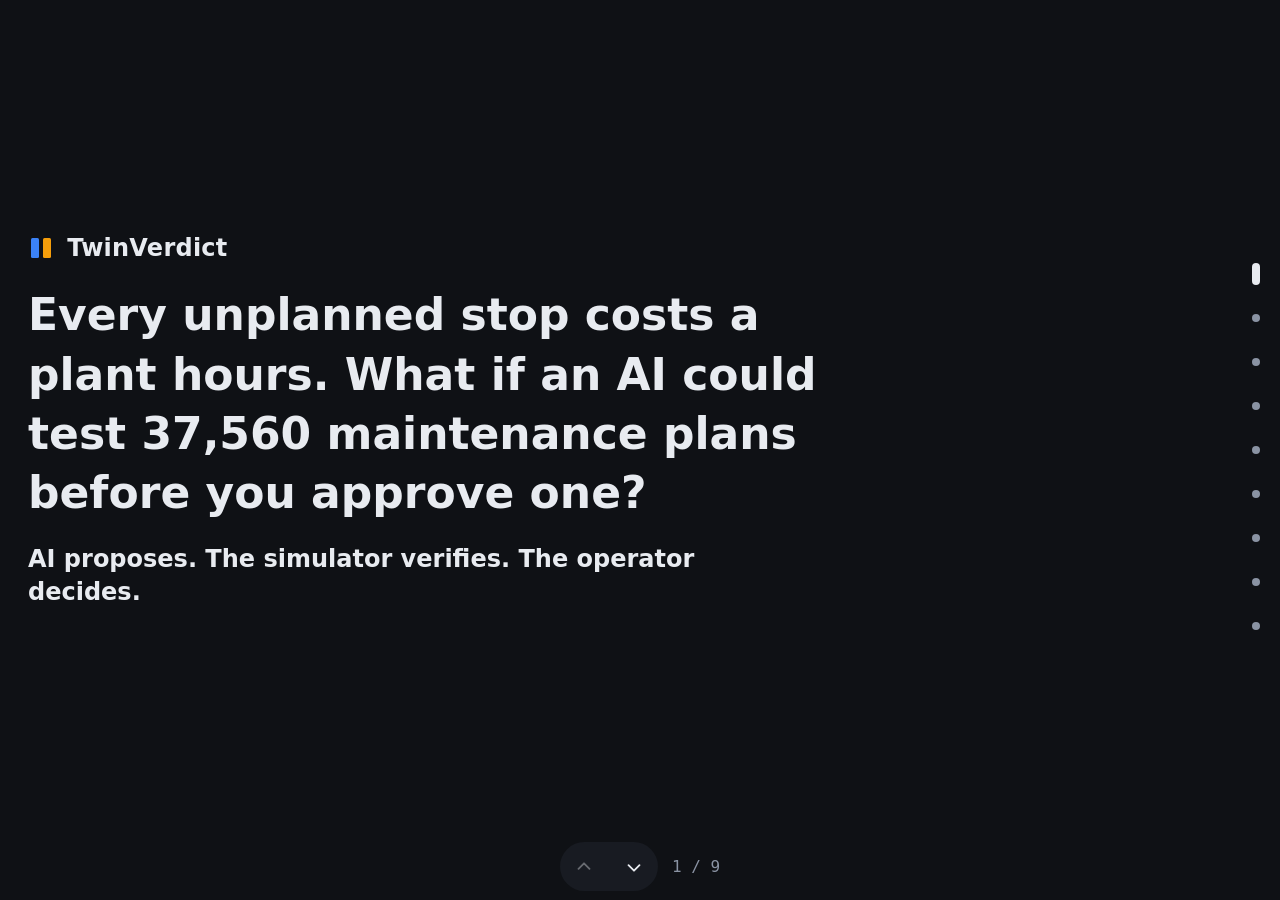
==== netlify-visual/detalle/index.html @ 2604d334 "fix(INFO-3): publica la página estándar de TwinVerdict y mueve el deck a Detalle técnico Co-Authored" ====
<!DOCTYPE html>
<html lang="en">
  <head>
    <meta charset="utf-8" />
    <meta name="viewport" content="width=device-width, initial-scale=1" />
    <title>TwinVerdict</title>
    <link rel="icon" type="image/svg+xml" href="/favicon.svg" />
    <link rel="stylesheet" href="gantt.css" />
    <link rel="stylesheet" href="deck.css" />
    <style>
      * { box-sizing: border-box; }
      body {
        margin: 0;
        background: var(--bg);
        color: var(--text);
        font-family: system-ui, sans-serif;
        font-size: 1rem;
        line-height: 1.5;
      }
      h1 { font-size: 2.75rem; line-height: 1.35; max-width: 18em; }
      h2 { font-size: 2rem; line-height: 1.35; max-width: 22em; }
      h3 { font-size: 1.5rem; line-height: 1.4; font-weight: 650; margin: 0.9rem 0 0.35rem; }
      .brand { font-size: 1.5rem; line-height: 1.4; }
      .tagline { font-size: 1.5rem; line-height: 1.4; }
      .kicker, .step-no, .mark, th, caption, .counter { font-size: 1rem; line-height: 1.4; }
      .lede, .jump-label, .metric span, .honesty, .why, footer, .soon { font-size: 1.125rem; line-height: 1.5; }
      .stat strong { font-size: 4rem; line-height: 1.3; }
      .jump { font-size: 4rem; line-height: 1.3; }
      .jump .to { font-size: 1.5rem; line-height: 1.4; }
      .metric strong { font-size: 2rem; line-height: 1.3; }
      .cta { font-size: 1.5rem; line-height: 1.4; }
      a { color: var(--text); }
      button, select {
        font: inherit;
        font-size: 1rem;
        line-height: 1.4;
        color: var(--text);
        background: var(--panel);
        border: 1px solid var(--muted);
        border-radius: 4px;
        padding: 0.4rem 0.75rem;
      }
      button { cursor: pointer; }
      button:disabled { opacity: 0.55; cursor: not-allowed; }
      .soon { color: var(--muted); }
      .controls { display: flex; flex-wrap: wrap; gap: 0.6rem; align-items: center; margin: 0.8rem 0; }
      .chart h3, .counters {
        position: sticky;
        left: 0;
        width: 100cqi;
        max-width: 1000px;
        background: var(--bg);
      }
      .counters {
        display: flex;
        flex-wrap: wrap;
        gap: 1.5rem;
        margin: 0.35rem 0 0.2rem;
      }
      .counters strong { display: block; font-size: 1.5rem; line-height: 1.3; font-variant-numeric: tabular-nums; }
      .counters span { color: var(--muted); font-size: 1rem; line-height: 1.4; }
      .red strong { color: var(--down); }
      .summary { font-variant-numeric: tabular-nums; }
      @media (max-width: 640px) {
        h1 { font-size: 2.15rem; }
        h2 { font-size: 1.7rem; }
        h3 { font-size: 1.3rem; }
        .stat strong, .jump { font-size: 2.75rem; }
        .metric strong { font-size: 1.7rem; }
      }
      @media (prefers-reduced-motion: reduce) {
        * { scroll-behavior: auto !important; }
      }
    </style>
    <link rel="stylesheet" href="print.css" media="print" />
  </head>
  <body>
    <a class="skip" href="#hook">Skip to slides</a>
    <div class="deck" id="deck">
      <section class="slide" id="hook" tabindex="-1" aria-labelledby="hook-title">
        <div class="slide-inner">
          <p class="brand">
            <svg width="28" height="28" viewBox="0 0 28 28" aria-hidden="true">
              <rect x="3" y="4" width="8" height="20" rx="1.5" fill="var(--processing)" />
              <rect x="15" y="4" width="8" height="20" rx="1.5" fill="var(--pm)" />
            </svg>
            TwinVerdict
          </p>
          <h1 id="hook-title">
            Every unplanned stop costs a plant hours. What if an AI could test
            <span id="hook-sims">—</span> maintenance plans before you approve one?
          </h1>
          <p class="tagline">AI proposes. The simulator verifies. The operator decides.</p>
        </div>
      </section>

      <section class="slide" id="problem" tabindex="-1" aria-labelledby="problem-title">
        <div class="slide-inner">
          <p class="kicker">The problem</p>
          <h2 id="problem-title">Fixed rules are expensive to change</h2>
          <p>
            Plant managers choose fixed rules for maintenance and dispatch. Changing them on the
            real line is expensive, and a wrong change stops the plant.
          </p>
          <p class="stat">
            <strong id="fixed-ontime">—</strong>
            <span>of orders arrive on time with the fixed rule.</span>
          </p>
        </div>
      </section>

      <section class="slide" id="solution" tabindex="-1" aria-labelledby="solution-title">
        <div class="slide-inner">
          <p class="kicker">The solution</p>
          <h2 id="solution-title">Propose, verify, then a person decides</h2>
          <ol class="steps">
            <li>
              <span class="step-no">01</span>
              <strong><span id="model-name">The model</span> proposes</strong>
              <p>It writes maintenance and dispatch policies as validated JSON.</p>
            </li>
            <li>
              <span class="step-no">02</span>
              <strong>The twin scores them</strong>
              <p>A SimPy digital twin runs each policy across thousands of scenarios.</p>
            </li>
            <li>
              <span class="step-no">03</span>
              <strong>The operator decides</strong>
              <p>One card comes back, with Approve and Reject.</p>
            </li>
          </ol>
          <img
            class="card-shot"
            src="img/operator-card.png"
            width="1100"
            height="470"
            alt="Operator card from the replay: on time in holdout, 50.6% with the fixed rule and 98.9% with the best policy, a winning dispatch policy, and Approve or Reject"
          />
        </div>
      </section>

      <section class="slide" id="results" tabindex="-1" aria-labelledby="results-title">
        <div class="slide-inner">
          <p class="kicker">Results</p>
          <h2 id="results-title">On time, on seeds the search did not train on</h2>
          <p class="jump" id="ontime-jump">
            <span id="ontime-from">—</span>
            <span class="to">to</span>
            <span id="ontime-to">—</span>
          </p>
          <p class="jump-label" id="holdout-label">On-time orders. Holdout size loads with the recorded run.</p>
          <p id="results-status" class="soon" role="status">Loading recorded results…</p>
          <div class="table-scroll" tabindex="0" role="region" aria-label="Four methods, holdout objective and confidence interval">
            <table id="methods">
              <caption>Holdout objective and 95% confidence interval for each method.</caption>
              <thead>
                <tr>
                  <th scope="col">Method</th>
                  <th scope="col" class="num">Objective</th>
                  <th scope="col" class="num">95% CI</th>
                  <th scope="col" class="num">Simulations</th>
                </tr>
              </thead>
              <tbody id="methods-body"></tbody>
            </table>
          </div>
          <p id="honesty" class="honesty"></p>
        </div>
      </section>

      <section class="slide gantt" id="evidence" tabindex="-1" aria-labelledby="evidence-title">
        <div class="slide-inner">
          <p class="kicker">See it run</p>
          <h2 id="evidence-title">Same seed, two policies</h2>
          <p class="lede">
            Seed 1000111. One playhead moves both lanes. The minutes below come from this recording.
          </p>
          <div class="controls">
            <label>Seed <select id="seed"></select></label>
            <button id="play" type="button">Play</button>
            <button id="jump" type="button">Jump to divergence</button>
            <span id="playhead-label" class="soon"></span>
          </div>
          <p id="seed-summary" class="summary"></p>
          <p id="chart-error" class="soon" role="alert"></p>
          <div class="chart-scroll">
            <div class="chart">
              <svg id="axis" width="1000" height="40" viewBox="0 0 1000 40" role="img" aria-label="Shared plant-hour axis"></svg>
              <h3>Baseline: fixed rule (threshold 0.75, 1 PM/shift, EDD)</h3>
              <svg id="lane-baseline" width="1000" height="160" viewBox="0 0 1000 160" role="img" aria-label="Baseline lane"></svg>
              <div id="count-baseline" class="counters"></div>
              <h3>Proposed policy</h3>
              <svg id="lane-proposed" width="1000" height="160" viewBox="0 0 1000 160" role="img" aria-label="Proposed lane"></svg>
              <div id="count-proposed" class="counters"></div>
            </div>
          </div>
          <div class="legend">
            <span><i class="swatch" style="background: var(--processing)"></i>Processing</span>
            <span><i class="swatch" style="background: var(--setup)"></i>Setup</span>
            <span><i class="swatch" style="background: var(--pm)"></i>Planned maintenance</span>
            <span><i class="swatch" style="background: var(--down)"></i>Unplanned stop</span>
            <span><i class="swatch" style="background: var(--idle)"></i>Idle</span>
          </div>
        </div>
      </section>

      <section class="slide" id="amd" tabindex="-1" aria-labelledby="amd-title">
        <div class="slide-inner">
          <p class="kicker">Powered by AMD</p>
          <h2 id="amd-title">Real inference on AMD Instinct MI300X via ROCm + vLLM</h2>
          <p class="lede" id="amd-recorded"></p>
          <p id="amd-status" class="soon" role="status">Loading recorded GPU telemetry…</p>
          <div class="metrics" id="amd-metrics"></div>
          <p class="why">
            The MI300X has 192 GB of HBM3, enough to keep the model resident while many requests
            run in parallel. ROCm is open source. AMD Developer Cloud ran this job without hardware
            of our own.
          </p>
        </div>
      </section>

      <section class="slide" id="users" tabindex="-1" aria-labelledby="users-title">
        <div class="slide-inner">
          <p class="kicker">Who uses it</p>
          <h2 id="users-title">The person who owns the downtime</h2>
          <p>
            Built for the plant manager and the maintenance engineer in discrete manufacturing.
          </p>
          <p>The value is measurable: orders that arrive on time, and minutes of unplanned stop.</p>
          <p>
            Every number on the operator card is checked against the simulator before it is shown
            (<code>guard/numbers.py</code>).
          </p>
        </div>
      </section>

      <section class="slide" id="try" tabindex="-1" aria-labelledby="try-title">
        <div class="slide-inner">
          <p class="kicker">Try it yourself</p>
          <h2 id="try-title">The recording is already running</h2>
          <p class="lede">Same operator card, the live telemetry, and a policy you can score yourself.</p>
          <p>
            <a class="cta" id="live-cta" data-href="app" href="https://twinverdict.focampo.com">See it live</a>
          </p>
          <div class="links">
            <a data-href="live" href="https://twinverdict.focampo.com/live">Live telemetry</a>
            <a data-href="try" href="https://twinverdict.focampo.com/#try-policy">Try a policy</a>
            <a href="https://github.com/focampok/twinverdict">github.com/focampok/twinverdict</a>
          </div>
        </div>
      </section>

      <section class="slide" id="roadmap" tabindex="-1" aria-labelledby="roadmap-title">
        <div class="slide-inner">
          <p class="kicker">Roadmap</p>
          <h2 id="roadmap-title">From this plant to a real one</h2>
          <ol class="roadmap">
            <li><span>01</span><p>Customer data from the CMMS and the MES.</p></li>
            <li><span>02</span><p>Scenarios built for a specific plant.</p></li>
            <li><span>03</span><p>The language model live, on demand, on MI300X.</p></li>
          </ol>
          <footer>
            <p><a href="/">← Case</a></p>
          </footer>
        </div>
      </section>
    </div>

    <nav class="dots" aria-label="Slides">
      <button type="button" data-slide="hook" aria-label="Hook"><i></i></button>
      <button type="button" data-slide="problem" aria-label="Problem"><i></i></button>
      <button type="button" data-slide="solution" aria-label="Solution"><i></i></button>
      <button type="button" data-slide="results" aria-label="Results"><i></i></button>
      <button type="button" data-slide="evidence" aria-label="See it run"><i></i></button>
      <button type="button" data-slide="amd" aria-label="Powered by AMD"><i></i></button>
      <button type="button" data-slide="users" aria-label="Who uses it"><i></i></button>
      <button type="button" data-slide="try" aria-label="Try it yourself"><i></i></button>
      <button type="button" data-slide="roadmap" aria-label="Roadmap"><i></i></button>
    </nav>
    <div class="chrome">
      <div class="arrows">
        <button type="button" id="prev" aria-label="Previous slide">
          <svg width="22" height="22" viewBox="0 0 24 24" aria-hidden="true">
            <path d="M6 14l6-6 6 6" fill="none" stroke="currentColor" stroke-width="2" stroke-linecap="round" stroke-linejoin="round" />
          </svg>
        </button>
        <button type="button" id="next" aria-label="Next slide">
          <svg width="22" height="22" viewBox="0 0 24 24" aria-hidden="true">
            <path d="M6 10l6 6 6-6" fill="none" stroke="currentColor" stroke-width="2" stroke-linecap="round" stroke-linejoin="round" />
          </svg>
        </button>
      </div>
      <p class="counter" aria-hidden="true"><span id="slide-index">1</span> / 9</p>
    </div>

    <script src="gantt-core.js"></script>
    <script src="gantt.js"></script>
    <script src="deck.js"></script>
  </body>
</html>
---- netlify-visual/detalle/gantt.css ----
:root {
  --bg: #0f1115;
  --panel: #181b22;
  --text: #e8ebf0;
  --muted: #8a93a3;
  --processing: #3b82f6;
  --setup: #a78bfa;
  --pm: #f59e0b;
  --down: #ef4444;
  --idle: #2a2f3a;
  --playhead: #ffffff;
}
.gantt svg text { fill: var(--muted); font-family: system-ui, sans-serif; font-size: 12px; }
.gantt .swatch { display: inline-block; width: 0.8rem; height: 0.8rem; margin-right: 0.3rem; vertical-align: -1px; }
.gantt .legend { display: flex; flex-wrap: wrap; gap: 0.8rem; margin-top: 0.8rem; color: var(--muted); font-size: 0.9rem; }
.gantt .chart-scroll { overflow-x: auto; container-type: inline-size; }
.gantt .chart { width: 1000px; }
---- netlify-visual/detalle/deck.css ----
/* Pitch deck. Chart colors stay in gantt.css. Type scale lives with the page. */
html {
  color-scheme: dark;
}

html,
body {
  height: 100%;
}

body {
  display: flex;
  flex-direction: column;
  overflow: hidden;
}

.skip {
  position: fixed;
  top: 0.75rem;
  left: 0.75rem;
  z-index: 40;
  padding: 0.6rem 0.9rem;
  background: var(--pm);
  color: #0f1115;
  font-weight: 700;
  text-decoration: none;
  border-radius: 4px;
  transform: translateY(-150%);
}

.skip:focus {
  transform: none;
}

.deck {
  flex: 1 1 auto;
  min-height: 0;
  overflow-y: auto;
  overflow-x: hidden;
  scroll-snap-type: y mandatory;
  scroll-behavior: smooth;
  overscroll-behavior-y: contain;
  scrollbar-width: none;
}

.deck::-webkit-scrollbar,
.slide::-webkit-scrollbar {
  display: none;
}

.slide {
  height: 100%;
  min-height: 100%;
  overflow-x: hidden;
  overflow-y: auto;
  scrollbar-width: none;
  scroll-snap-align: start;
  scroll-snap-stop: always;
  display: grid;
  align-content: safe center;
  padding: 2.25rem 4.75rem 1.5rem 1.75rem;
}

.slide:focus {
  outline: none;
}

.slide:focus-visible {
  outline: 2px solid var(--processing);
  outline-offset: -6px;
}

.slide-inner {
  width: min(68rem, 100%);
  min-width: 0;
}

.brand {
  display: flex;
  align-items: center;
  gap: 0.7rem;
  margin: 0 0 1.25rem;
  font-weight: 700;
  letter-spacing: 0.01em;
}

.brand svg {
  display: block;
  flex: 0 0 auto;
}

h1,
h2 {
  font-weight: 650;
  margin: 0;
}

h2 {
  margin-bottom: 0.85rem;
}

p {
  margin: 0.45rem 0;
  max-width: 42rem;
}

.kicker {
  margin: 0 0 0.45rem;
  color: var(--pm);
  font-weight: 700;
  letter-spacing: 0.06em;
  text-transform: uppercase;
}

.tagline {
  margin-top: 1.25rem;
  font-weight: 650;
  max-width: 28em;
}

.lede,
.jump-label,
.honesty,
.why,
footer {
  color: var(--muted);
}

.stat {
  margin-top: 1.5rem;
  max-width: none;
}

.stat strong,
.jump,
.metric strong,
td.num,
th.num {
  font-variant-numeric: tabular-nums;
}

td.num,
th.num,
.step-no,
.roadmap span,
.counter {
  font-family: ui-monospace, "SFMono-Regular", Menlo, Consolas, monospace;
}

.stat strong {
  display: block;
  font-weight: 650;
  line-height: 1.05;
  color: var(--text);
}

.steps {
  display: grid;
  grid-template-columns: repeat(3, minmax(0, 1fr));
  gap: 0.75rem;
  list-style: none;
  margin: 1rem 0 1.1rem;
  padding: 0;
}

.steps li,
.metric,
.roadmap li {
  margin: 0;
  background: var(--panel);
  border-radius: 6px;
}

.steps li {
  padding: 0.9rem 0.95rem 1rem;
}

.step-no {
  display: block;
  margin-bottom: 0.35rem;
  color: var(--pm);
  font-weight: 700;
}

.steps strong {
  display: block;
  margin-bottom: 0.3rem;
}

.steps p,
.roadmap p {
  margin: 0;
  max-width: none;
}

.card-shot {
  display: block;
  width: min(100%, 920px);
  height: auto;
  max-height: 38vh;
  object-fit: contain;
  object-position: left center;
  background: #fff;
  border-radius: 6px;
}

.jump {
  display: flex;
  flex-wrap: wrap;
  align-items: baseline;
  gap: 0.35rem 0.8rem;
  margin: 0.2rem 0;
  font-weight: 650;
  line-height: 1.05;
  max-width: none;
}

.jump .to {
  color: var(--muted);
  font-family: system-ui, sans-serif;
  font-weight: 650;
  letter-spacing: 0.04em;
  text-transform: uppercase;
}

.table-scroll {
  margin-top: 1rem;
  max-width: 100%;
  overflow-x: auto;
}

table {
  border-collapse: collapse;
  width: 100%;
}

caption {
  caption-side: bottom;
  padding-top: 0.55rem;
  color: var(--muted);
  text-align: left;
}

th,
td {
  padding: 0.55rem 0.7rem;
  border-bottom: 1px solid var(--idle);
  text-align: left;
  vertical-align: baseline;
}

thead th {
  color: var(--muted);
  font-weight: 650;
  letter-spacing: 0.03em;
  text-transform: uppercase;
}

td.num,
th.num {
  text-align: right;
}

tr.ours {
  box-shadow: inset 3px 0 0 var(--pm);
}

tr.ours td,
tr.ours th {
  font-weight: 650;
}

.mark {
  display: inline-block;
  margin-left: 0.4rem;
  color: var(--pm);
  font-family: system-ui, sans-serif;
  font-weight: 700;
  letter-spacing: 0.02em;
  text-transform: uppercase;
}

.honesty {
  margin-top: 0.9rem;
}

#amd {
  background:
    linear-gradient(180deg, rgba(245, 158, 11, 0.16), transparent 32%),
    var(--bg);
}

.metrics {
  display: grid;
  grid-template-columns: repeat(3, minmax(0, 1fr));
  gap: 0.75rem;
  margin: 1rem 0;
}

.metric {
  padding: 0.85rem 0.95rem;
}

.metric strong {
  display: block;
  font-weight: 650;
  line-height: 1.2;
}

.metric span {
  display: block;
  margin-top: 0.2rem;
  color: var(--muted);
}

.why {
  margin-top: 0.4rem;
}

.roadmap {
  margin: 0.4rem 0 0;
  padding: 0;
  list-style: none;
  display: grid;
  gap: 0.75rem;
}

.roadmap li {
  display: grid;
  grid-template-columns: auto 1fr;
  gap: 0.85rem;
  align-items: start;
  padding: 0.9rem 1rem;
}

.roadmap span {
  color: var(--pm);
  font-weight: 700;
}

.links {
  display: flex;
  flex-wrap: wrap;
  gap: 0.75rem 1.25rem;
  margin-top: 1.1rem;
  align-items: center;
}

.links a {
  color: var(--text);
  font-weight: 650;
  text-underline-offset: 0.18em;
}

.cta {
  display: inline-flex;
  align-items: center;
  justify-content: center;
  min-height: 52px;
  margin-top: 0.4rem;
  padding: 0.75rem 1.5rem;
  background: var(--pm);
  color: #0f1115;
  font-weight: 700;
  text-decoration: none;
  border-radius: 6px;
  cursor: pointer;
}

.cta:hover {
  filter: brightness(1.08);
}

.cta:focus-visible,
.dots button:focus-visible,
.arrows button:focus-visible,
.links a:focus-visible,
button:focus-visible,
select:focus-visible {
  outline: 2px solid var(--text);
  outline-offset: 3px;
}

.dots {
  position: fixed;
  z-index: 30;
  top: 50%;
  right: 0.15rem;
  transform: translateY(-50%);
  display: flex;
  flex-direction: column;
}

.dots button,
.arrows button {
  display: grid;
  place-items: center;
  width: 44px;
  height: 44px;
  padding: 0;
  border: 0;
  background: transparent;
  color: var(--text);
  cursor: pointer;
}

.dots button i {
  width: 8px;
  height: 8px;
  border-radius: 999px;
  background: var(--muted);
  display: block;
}

.dots button[aria-current="true"] i {
  height: 22px;
  border-radius: 4px;
  background: var(--text);
}

.chrome {
  display: flex;
  flex: 0 0 auto;
  align-items: center;
  justify-content: center;
  gap: 0.85rem;
  padding: 0.35rem 3.25rem 0.55rem;
}

.arrows {
  display: flex;
  gap: 0.35rem;
  padding: 0.15rem;
  background: var(--panel);
  border-radius: 999px;
}

.arrows button {
  border-radius: 999px;
}

.arrows button:hover,
.dots button:hover {
  background: var(--idle);
}

.arrows button:disabled {
  opacity: 0.38;
  cursor: not-allowed;
  background: transparent;
}

.counter {
  margin: 0;
  color: var(--muted);
}

.gantt .controls button,
.gantt .controls select {
  min-height: 44px;
}

footer {
  margin-top: 1.5rem;
  padding-top: 1rem;
  border-top: 1px solid var(--panel);
}

footer p {
  margin: 0;
}

@media (max-width: 800px) {
  .steps,
  .metrics {
    grid-template-columns: 1fr 1fr;
  }
}

@media (max-width: 720px) {
  #methods thead {
    position: absolute;
    width: 1px;
    height: 1px;
    overflow: hidden;
    clip: rect(0 0 0 0);
  }

  #methods,
  #methods tbody,
  #methods tr,
  #methods th,
  #methods td {
    display: block;
    width: auto;
    min-width: 0;
    text-align: left;
  }

  #methods tr {
    margin: 0 0 0.65rem;
    padding: 0.75rem 0.85rem;
    background: var(--panel);
    border-radius: 6px;
  }

  #methods td {
    border-bottom: 0;
    padding: 0.35rem 0 0;
  }

  #methods td::before {
    content: attr(data-label);
    display: block;
    color: var(--muted);
    font-family: system-ui, sans-serif;
    font-weight: 650;
  }

  #methods td.num {
    font-family: system-ui, sans-serif;
  }

  #methods caption {
    display: block;
    width: 100%;
    max-width: none;
    margin: 0 0 0.75rem;
  }
}

@media (max-width: 640px) {
  .slide {
    align-content: start;
    padding: 1.25rem 3.25rem 1.25rem 1rem;
  }

  .steps,
  .metrics,
  .roadmap li {
    grid-template-columns: 1fr;
  }

  .card-shot {
    max-height: none;
  }
}

@media (max-height: 520px) {
  .dots button {
    height: 32px;
  }
}

@media (prefers-reduced-motion: reduce) {
  .deck {
    scroll-behavior: auto;
  }

  .cta:hover {
    filter: none;
  }
}
---- netlify-visual/detalle/print.css ----
/* Print-only. The <link> uses media="print", and these rules stay inside
   @media print, so the on-screen deck is unchanged. */
@media print {
  @page {
    size: 1920px 1080px;
    margin: 0;
  }

  html,
  body,
  .deck,
  .slide,
  .slide-inner,
  svg,
  svg * {
    -webkit-print-color-adjust: exact;
    print-color-adjust: exact;
  }

  html,
  body {
    height: auto;
    min-height: 0;
    overflow: visible;
    display: block;
    background: var(--bg);
  }

  .skip,
  nav.dots,
  .chrome,
  .controls,
  button,
  select {
    display: none;
  }

  .deck {
    display: block;
    height: auto;
    min-height: 0;
    overflow: visible;
    scroll-snap-type: none;
  }

  .slide {
    display: grid;
    align-content: safe center;
    box-sizing: border-box;
    width: 1920px;
    height: 1080px;
    min-height: 1080px;
    max-height: 1080px;
    margin: 0;
    overflow: hidden;
    scroll-snap-align: none;
    page-break-after: always;
    break-after: page;
    page-break-inside: avoid;
    break-inside: avoid-page;
    padding: 2.25rem 3rem 1.75rem;
  }

  .slide:last-child {
    page-break-after: auto;
    break-after: auto;
  }

  .slide-inner {
    width: min(68rem, 100%);
    max-height: 100%;
  }

  .chart-scroll,
  .table-scroll {
    overflow: visible;
  }

  .chart h3,
  .counters {
    position: static;
    width: auto;
    max-width: none;
  }

  .card-shot {
    max-height: 420px;
  }

  a,
  .cta {
    display: inline;
    min-height: 0;
    margin-top: 0;
    padding: 0;
    background: transparent;
    color: var(--text);
    font-weight: 650;
    text-decoration: underline;
    text-underline-offset: 0.18em;
    border-radius: 0;
  }

  a[href]::after {
    content: " (" attr(href) ")";
    font-weight: 450;
    color: var(--muted);
    text-decoration: none;
  }
}
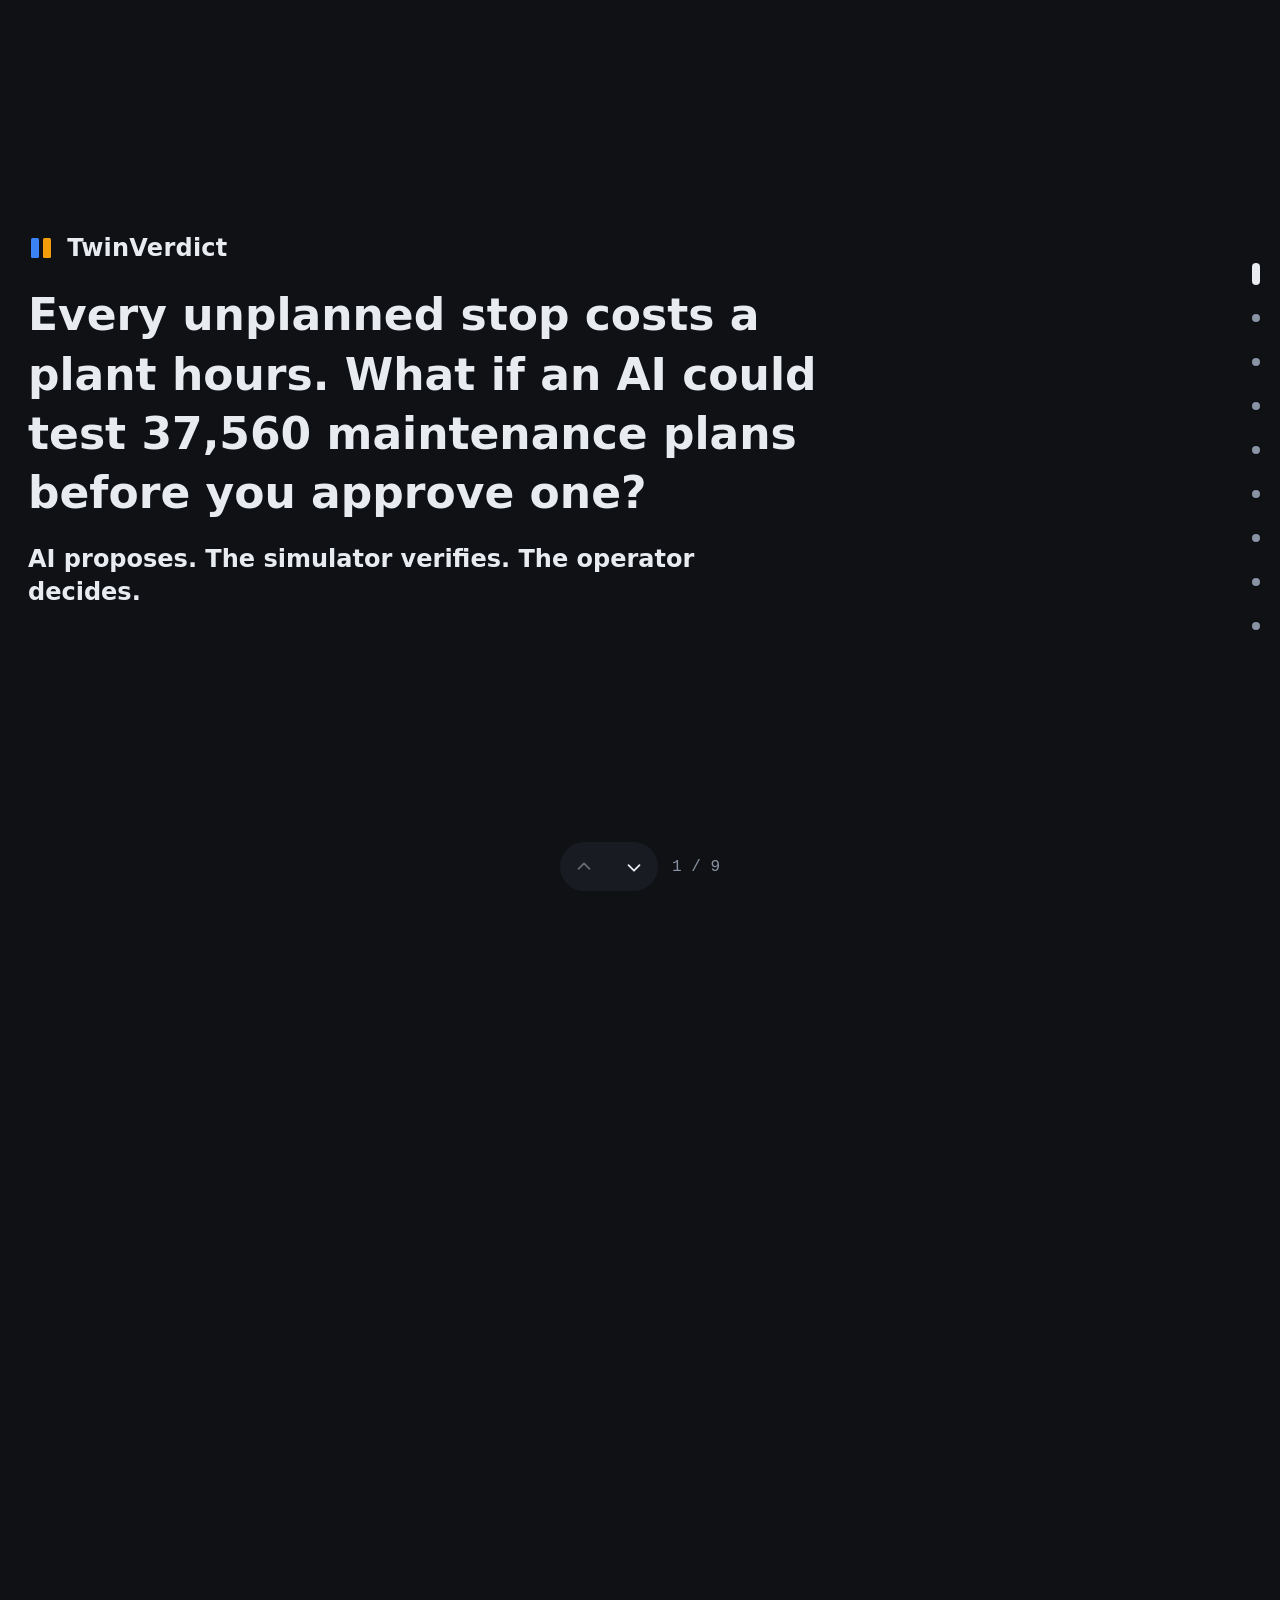
==== commit 9c84b00b: "fix(INFO-6): corrige el desborde móvil y los enlaces externos del detalle técnico Co-Authored-By: Cl" ====
--- a/netlify-visual/detalle/index.html
+++ b/netlify-visual/detalle/index.html
@@ -17,6 +17,8 @@
         font-size: 1rem;
         line-height: 1.5;
       }
+      .sr-only { position: absolute; width: 1px; height: 1px; padding: 0; margin: -1px;
+        overflow: hidden; clip: rect(0, 0, 0, 0); white-space: nowrap; border: 0; }
       h1 { font-size: 2.75rem; line-height: 1.35; max-width: 18em; }
       h2 { font-size: 2rem; line-height: 1.35; max-width: 22em; }
       h3 { font-size: 1.5rem; line-height: 1.4; font-weight: 650; margin: 0.9rem 0 0.35rem; }
@@ -241,11 +243,11 @@
           <h2 id="try-title">The recording is already running</h2>
           <p class="lede">Same operator card, the live telemetry, and a policy you can score yourself.</p>
           <p>
-            <a class="cta" id="live-cta" data-href="app" href="https://twinverdict.focampo.com">See it live</a>
+            <a class="cta" id="live-cta" data-href="app" href="https://twinverdict.focampo.com">See it live<span class="sr-only"> (opens in a new tab)</span></a>
           </p>
           <div class="links">
-            <a data-href="live" href="https://twinverdict.focampo.com/live">Live telemetry</a>
-            <a data-href="try" href="https://twinverdict.focampo.com/#try-policy">Try a policy</a>
+            <a data-href="live" href="https://twinverdict.focampo.com/live">Live telemetry<span class="sr-only"> (opens in a new tab)</span></a>
+            <a data-href="try" href="https://twinverdict.focampo.com/#try-policy">Try a policy<span class="sr-only"> (opens in a new tab)</span></a>
             <a href="https://github.com/focampok/twinverdict">github.com/focampok/twinverdict</a>
           </div>
         </div>
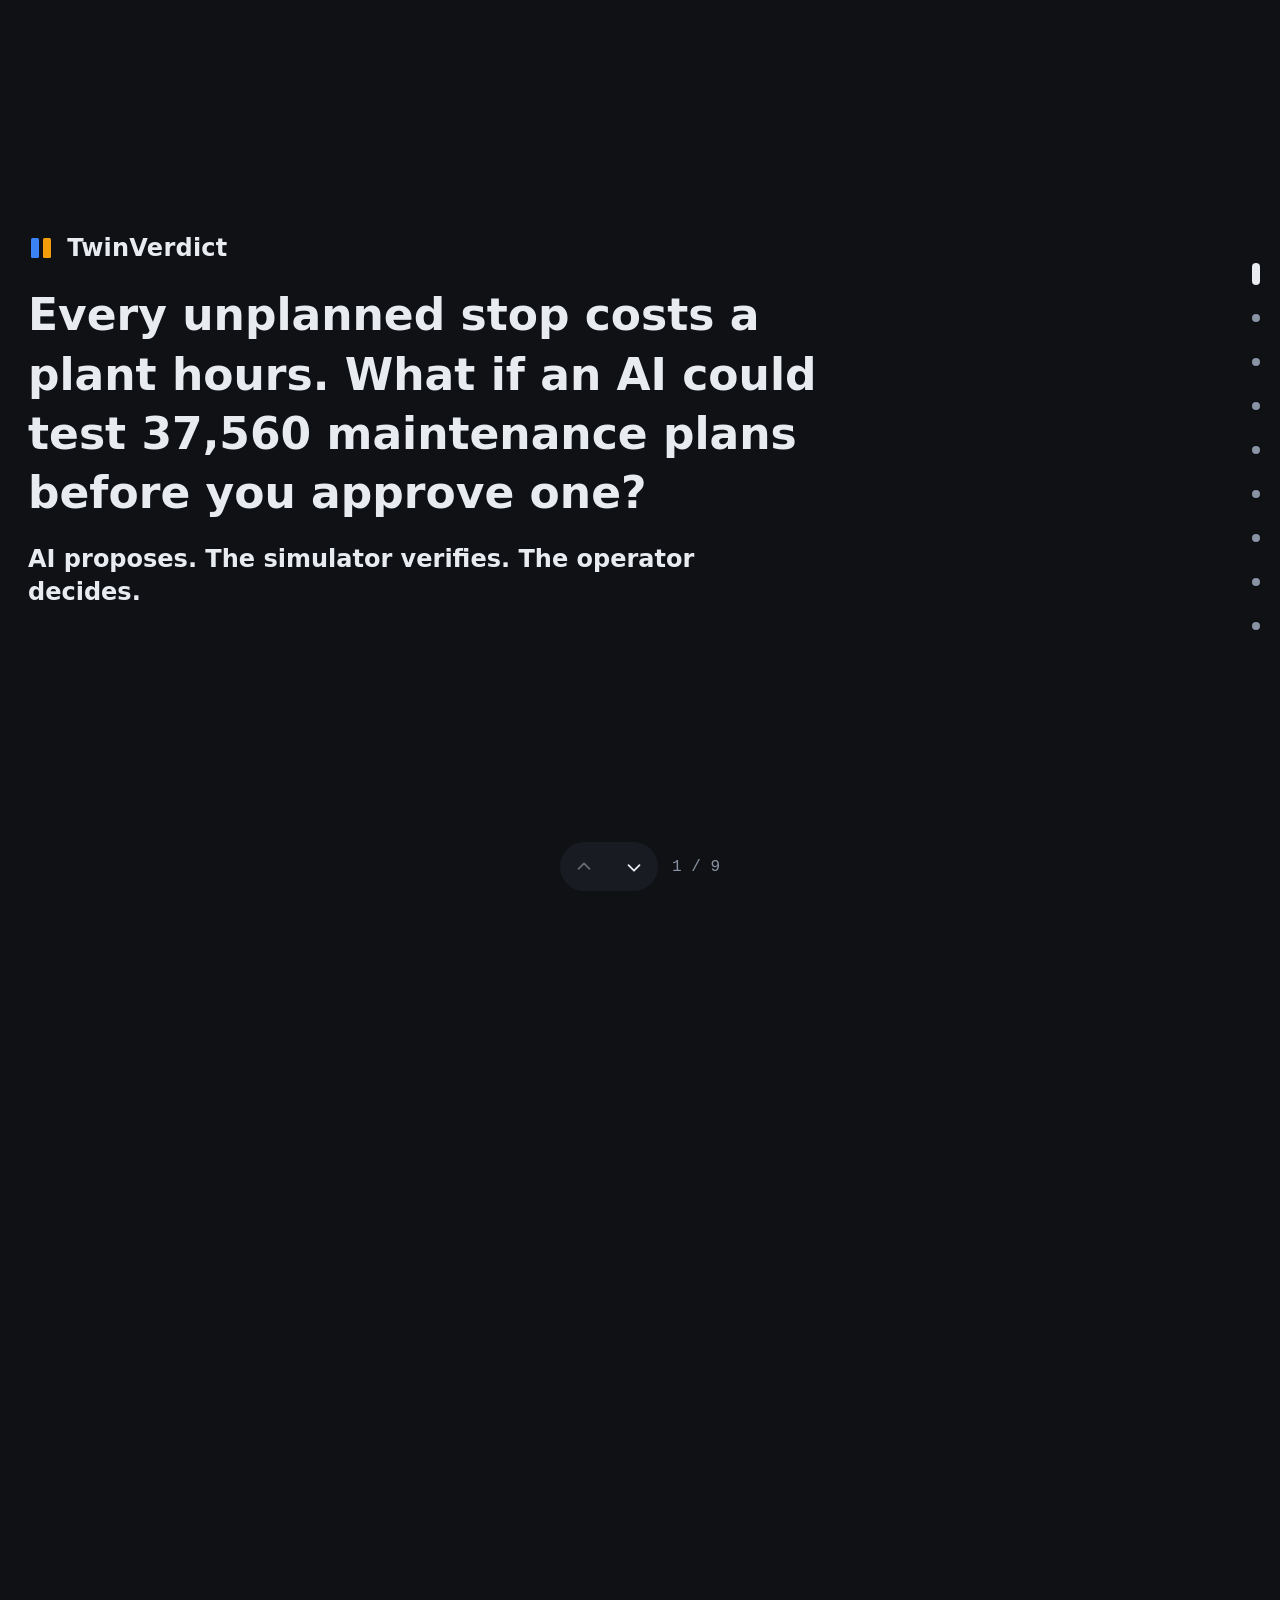
==== commit 93f1f218: "fix(INFO-6): amplía los objetivos táctiles del detalle técnico Co-Authored-By: Claude Code <noreply@" ====
--- a/netlify-visual/detalle/index.html
+++ b/netlify-visual/detalle/index.html
@@ -3,7 +3,15 @@
   <head>
     <meta charset="utf-8" />
     <meta name="viewport" content="width=device-width, initial-scale=1" />
-    <title>TwinVerdict</title>
+    <title>TwinVerdict · Technical detail</title>
+    <link rel="canonical" href="https://info-twinverdict.focampo.com/detalle/" />
+    <meta property="og:type" content="article" />
+    <meta property="og:title" content="TwinVerdict · Technical detail" />
+    <meta property="og:description" content="TwinVerdict technical detail: JSON policies, a SimPy digital twin and human approval with figure verification." />
+    <meta property="og:image" content="https://info-twinverdict.focampo.com/og.png" />
+    <meta property="og:image:width" content="1200" />
+    <meta property="og:image:height" content="630" />
+    <meta property="og:url" content="https://info-twinverdict.focampo.com/detalle/" />
     <link rel="icon" type="image/svg+xml" href="/favicon.svg" />
     <link rel="stylesheet" href="gantt.css" />
     <link rel="stylesheet" href="deck.css" />
@@ -19,6 +27,7 @@
       }
       .sr-only { position: absolute; width: 1px; height: 1px; padding: 0; margin: -1px;
         overflow: hidden; clip: rect(0, 0, 0, 0); white-space: nowrap; border: 0; }
+      .links a { display: inline-flex; align-items: center; min-height: 44px; }
       h1 { font-size: 2.75rem; line-height: 1.35; max-width: 18em; }
       h2 { font-size: 2rem; line-height: 1.35; max-width: 22em; }
       h3 { font-size: 1.5rem; line-height: 1.4; font-weight: 650; margin: 0.9rem 0 0.35rem; }
